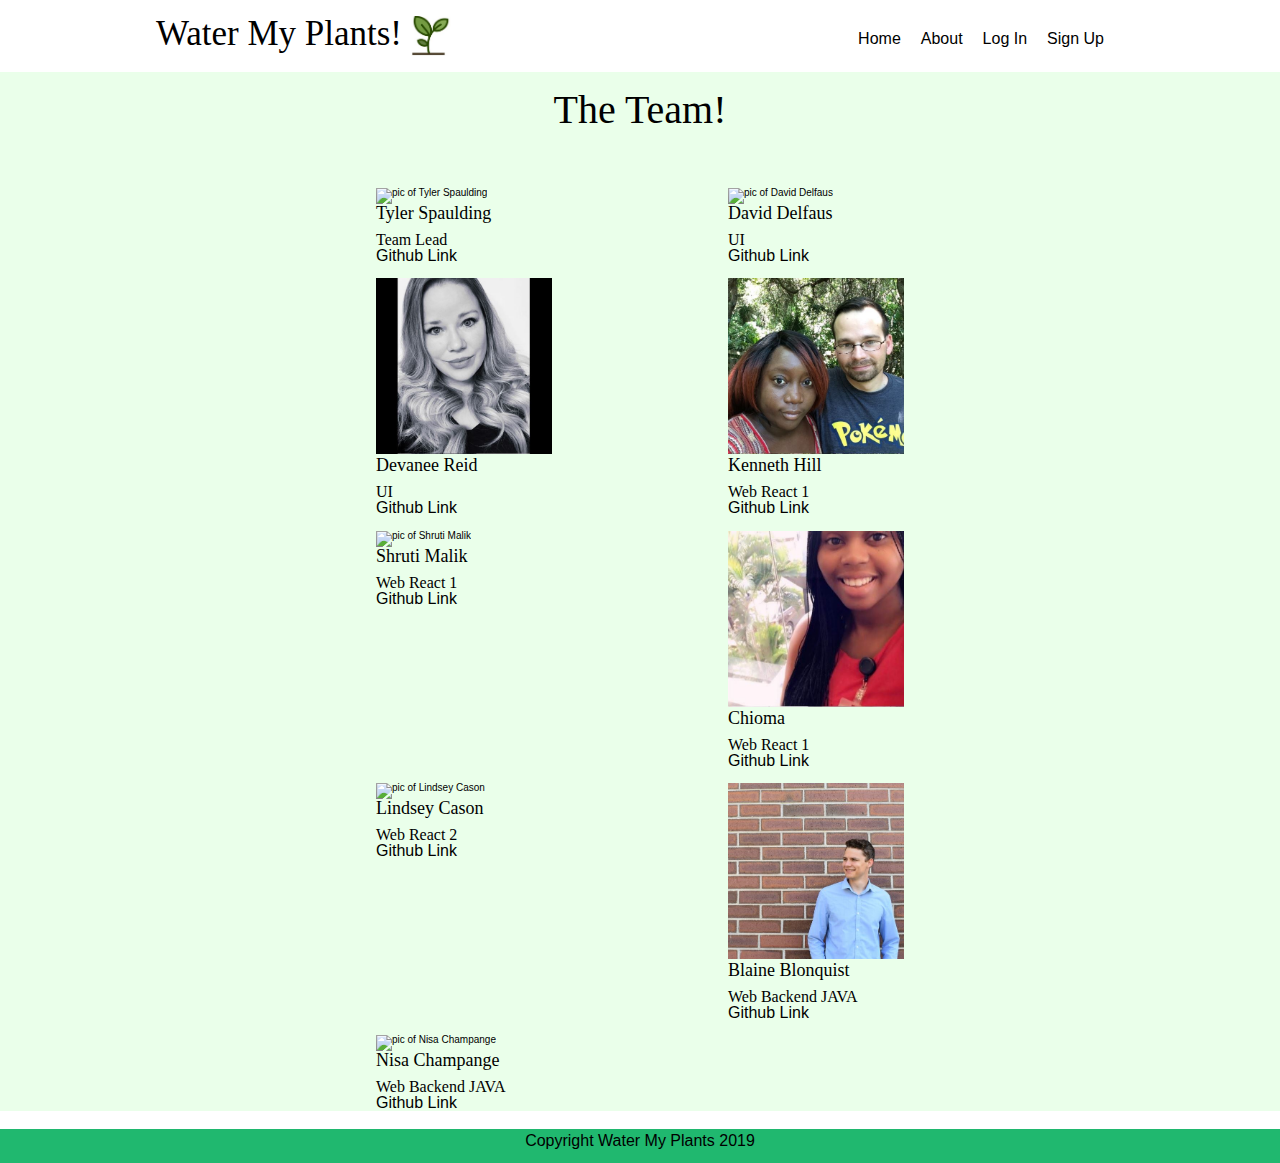
==== about.html @ 7118e5a4 "updated pics for everybody'" ====
<!doctype html>

<html lang="en">
<head>
  <meta name="viewport" content ="width=device-width, initial-scale=1, user-scalable=no"/>

  <title>Water My Plants</title>
  <link href="css/index.css" rel="stylesheet">
  <link href="https://stackpath.bootstrapcdn.com/font-awesome/4.7.0/css/font-awesome.min.css" rel="stylesheet" integrity="sha384-wvfXpqpZZVQGK6TAh5PVlGOfQNHSoD2xbE+QkPxCAFlNEevoEH3Sl0sibVcOQVnN" crossorigin="anonymous">

  <!--[if lt IE 9]>
    <script src="https://cdnjs.cloudflare.com/ajax/libs/html5shiv/3.7.3/html5shiv.js"></script>
  <![endif]-->
</head>

<body>
    
        <header>
         
          
            <nav>
         
                <ul class = "menu">
                    <div class = "title">
                    <h1>Water My Plants!</h1>
                    <img class = "logo" src="imgs\logo.jpg" alt="logo">
                    </div>
                    <div class = "nav-items">
                    <li class="item"><a href="index.html">Home</a></li>
                    <li class="item"><a href="about.html">About</a></li>
                    <li class="item button"><a href="#">Log In</a></li>
                    <li class="item button secondary"><a href="#">Sign Up</a></li>
                    <!-- <li class="toggle"><a href="#"><i class="fas fa-bars"></i></a></li> -->
                    </div>
    
                </ul>
            </nav>
         </header>

         <div class = "background">
        <div class = "container about">
        
        <section class = "top-content">

            <h1>The Team!</h1>

        </section>
                
        <section class = "team-content">
               
            <div class = "member">
                <img class = "tyler member-img" src="https://avatars0.githubusercontent.com/u/45692071?s=460&v=4" alt="pic of Tyler Spaulding">
                <div class = "about-text">
                <h2>Tyler Spaulding </h2>
                <h3>Team Lead</h3>
                <a href="https://github.com/NightlyD3V">Github Link</a>
                
            </div>
            </div>


            <div class = "member">
                <img class = "david member-img" src="https://avatars3.githubusercontent.com/u/54642054?s=460&v=4" alt="pic of David Delfaus">
                <div class = "about-text">
                <h2>David Delfaus</h2>
                <h3>UI</h3>
                <a href="https://github.com/ddelfaus">Github Link</a>
                
            </div>
            </div>


            <div class = "member">
                <img class = "devanee member-img" src="imgs\DevaneeReid.jpg" alt="pic of Devanee Reid">
                <div class = "about-text">
                <h2>Devanee Reid</h2>
                <h3>UI</h3>
                <a href="https://github.com/devaneereid">Github Link</a>
                
            </div>
            </div>

            <div class = "member">
                <img class = "kenneth member-img" src="imgs\kennethhill.jpg" alt="pic of Kenneth Hill">
                <div class = "about-text">
                <h2>Kenneth Hill</h2>
                <h3>Web React 1</h3>
                <a href="https://github.com/KennethDyerHill">Github Link</a>
                
            </div>
            </div>
           
            <div class = "member">
                <img class = "shruti member-img" src="https://avatars1.githubusercontent.com/u/53457204?s=460&v=4" alt="pic of Shruti Malik">
                <div class = "about-text">
                <h2>Shruti Malik</h2>
                <h3>Web React 1</h3>
                <a href="https://github.com/ShrutiMalik123">Github Link</a>
                
            </div>
            </div>

            <div class = "member">
                <img class = "chioma member-img" src="imgs\chioma.jpg" alt="pic of Chioma">
                <div class = "about-text">
                <h2>Chioma</h2>
                <h3>Web React 1</h3>
                <a href="https://github.com/ofega">Github Link</a>
            </div>
            </div>

            <div class = "member">
                <img class = "lindsey member-img" src="https://avatars3.githubusercontent.com/u/29295649?s=460&v=4" alt="pic of Lindsey Cason">
                <div class = "about-text">
                <h2>Lindsey Cason</h2>
                <h3>Web React 2</h3>
                <a href="https://github.com/LindseyCason">Github Link</a>
                
    
            </div>
            </div>

            <div class = "member">
                <img class = "blaine member-img" src="imgs\blaine.jpg" alt="pic of Blaine Blonquist">
                <div class = "about-text">
                <h2>Blaine Blonquist</h2>
                <h3>Web Backend JAVA</h3>
                <a href="https://github.com/bquizza5">Github Link</a>
                
            </div>
        </div>

            <div class = "member">
                <img class = "nisa member-img" src="https://avatars3.githubusercontent.com/u/50988313?s=460&v=4" alt="pic of Nisa Champange">
                <div class = "about-text">
                <h2>Nisa Champange</h2>
                <h3>Web Backend JAVA</h3>
                <a href="https://github.com/nisaChampagne">Github Link</a>
                
            </div>
        </div>


        </section>

     </div>

  </div>

  <footer class = "about-footer">
        <p>Copyright Water My Plants 2019</p>
      </footer>
---- css/index.css ----
/* http://meyerweb.com/eric/tools/css/reset/ 
   v2.0 | 20110126
   License: none (public domain)
*/
html,
body,
div,
span,
applet,
object,
iframe,
h1,
h2,
h3,
h4,
h5,
h6,
p,
blockquote,
pre,
a,
abbr,
acronym,
address,
big,
cite,
code,
del,
dfn,
em,
img,
ins,
kbd,
q,
s,
samp,
small,
strike,
strong,
sub,
sup,
tt,
var,
b,
u,
i,
center,
dl,
dt,
dd,
ol,
ul,
li,
fieldset,
form,
label,
legend,
table,
caption,
tbody,
tfoot,
thead,
tr,
th,
td,
article,
aside,
canvas,
details,
embed,
figure,
figcaption,
footer,
header,
hgroup,
menu,
nav,
output,
ruby,
section,
summary,
time,
mark,
audio,
video {
  margin: 0;
  padding: 0;
  border: 0;
  font-size: 100%;
  font: inherit;
  vertical-align: baseline;
}
/* HTML5 display-role reset for older browsers */
article,
aside,
details,
figcaption,
figure,
footer,
header,
hgroup,
menu,
nav,
section {
  display: block;
}
body {
  line-height: 1;
}
ol,
ul {
  list-style: none;
}
blockquote,
q {
  quotes: none;
}
blockquote:before,
blockquote:after,
q:before,
q:after {
  content: '';
  content: none;
}
table {
  border-collapse: collapse;
  border-spacing: 0;
}
* {
  box-sizing: border-box;
}
html {
  font-size: 62.5%;
}
html,
body {
  font-family: 'Roboto', sans-serif;
}
h1,
h2,
h3,
h4,
h5 {
  font-family: 'Indie Flower', cursive;
}
h1 {
  font-size: 4rem;
}
h2 {
  font-size: 3.2rem;
  padding-bottom: 10px;
}
h4 {
  font-size: 2.5rem;
  padding-bottom: 10px;
}
p {
  line-height: 1.5;
  font-size: 1.6rem;
  padding-bottom: 10px;
}
img {
  max-width: 100%;
  height: auto;
}
.container {
  max-width: 880px;
  margin: 0 auto;
}
.menu {
  display: flex;
  flex-basis: row;
  padding: 16px;
  max-width: 1000px;
  margin: 0 auto;
}
@media (max-width:800px) {
  .menu {
    display: flex;
    flex-direction: column;
  }
}
@media (max-width:500px) {
  .menu {
    display: flex;
    flex-direction: column;
  }
}
.menu .title {
  display: flex;
  flex-direction: row;
}
@media (max-width:800px) {
  .menu .title {
    display: flex;
    justify-content: center;
  }
}
.menu h1 {
  font-size: 3.5rem;
  white-space: nowrap;
}
.menu .logo {
  width: 40px;
  margin-left: 3%;
}
.menu .nav-items {
  display: flex;
  flex-direction: row;
  margin-left: auto;
  white-space: nowrap;
  justify-content: space-evenly;
  text-decoration: none;
  margin-top: 1.5%;
  font-size: 1.6rem;
}
@media (max-width:800px) {
  .menu .nav-items {
    display: flex;
    margin-left: 0;
  }
}
@media (max-width:500px) {
  .menu .nav-items {
    display: flex;
    flex-direction: column;
    font-size: 2.5rem;
    align-items: center;
  }
}
.menu a {
  margin-right: 20px;
  text-decoration: none;
  color: black;
}
@media (max-width:500px) {
  .menu .item {
    margin: 5% 0;
  }
}
.background {
  background: #EAFFEA;
}
.home .water-img {
  width: 100%;
  height: 400px;
  margin-bottom: 4%;
}
.home .intro h1 {
  margin-bottom: 2%;
}
.home .intro p {
  margin-bottom: 2%;
}
@media (max-width:800px) {
  .home .intro {
    width: 90%;
    margin-left: 5%;
  }
}
.home .feature {
  display: flex;
  flex-wrap: wrap;
  justify-content: space-between;
  margin-bottom: 4%;
}
@media (max-width:800px) {
  .home .feature {
    width: 90%;
    margin-left: 5%;
  }
}
@media (max-width:500px) {
  .home .feature {
    display: flex;
    flex-direction: column-reverse;
    margin-left: 10%;
  }
}
.home .feature .text-content {
  width: 48%;
}
@media (max-width:500px) {
  .home .feature .text-content {
    width: 100%;
    margin-top: 4%;
  }
}
@media (max-width:500px) {
  .home .reverse {
    display: flex;
    flex-direction: column;
  }
}
.bottom-content {
  background: #20B86F;
  display: flex;
  flex-direction: column;
  align-content: center;
}
.bottom-content h1 {
  display: flex;
  flex-direction: column;
  align-items: center;
  padding-top: 2%;
}
.bottom-content .bottom-button {
  display: block;
  background-color: #0A2342;
  margin: 0 1% 2%;
  cursor: pointer;
  width: 400px;
  height: 45px;
  font-size: 2rem;
  border-radius: 10px;
  color: white;
  padding: 3.5% 0;
  display: flex;
  flex-direction: row;
  align-self: center;
  align-content: center;
  text-align: center;
  align-items: center;
  justify-content: center;
  margin-top: 2%;
}
.bottom-content .bottom-button:hover {
  background: white;
  color: #0A2342;
}
.feature-img {
  width: 50%;
  height: 50%;
}
@media (max-width:500px) {
  .feature-img {
    width: 90%;
  }
}
footer {
  background: #20B86F;
  display: flex;
  flex-direction: column;
  align-items: center;
}
.about .top-content h1 {
  text-align: center;
  padding-top: 2%;
}
.about .team-content {
  display: flex;
  flex-wrap: wrap;
  margin-top: 5%;
  margin-left: 20%;
  margin-bottom: 2%;
}
@media (max-width:500px) {
  .about .team-content {
    display: flex;
    flex-direction: column;
    margin-left: 20%;
  }
}
.about .team-content .member {
  width: 50%;
  margin-top: 2%;
}
@media (max-width:500px) {
  .about .team-content .member {
    width: 150%;
  }
}
.about .team-content .member .about-text h2 {
  font-size: 1.8rem;
}
.about .team-content .member .about-text h3 {
  font-size: 1.6rem;
}
.about .team-content .member .about-text a {
  text-decoration: none;
  color: black;
  font-size: 1.6rem;
}
.member-img {
  width: 50%;
}
.about-footer {
  height: 30%;
}
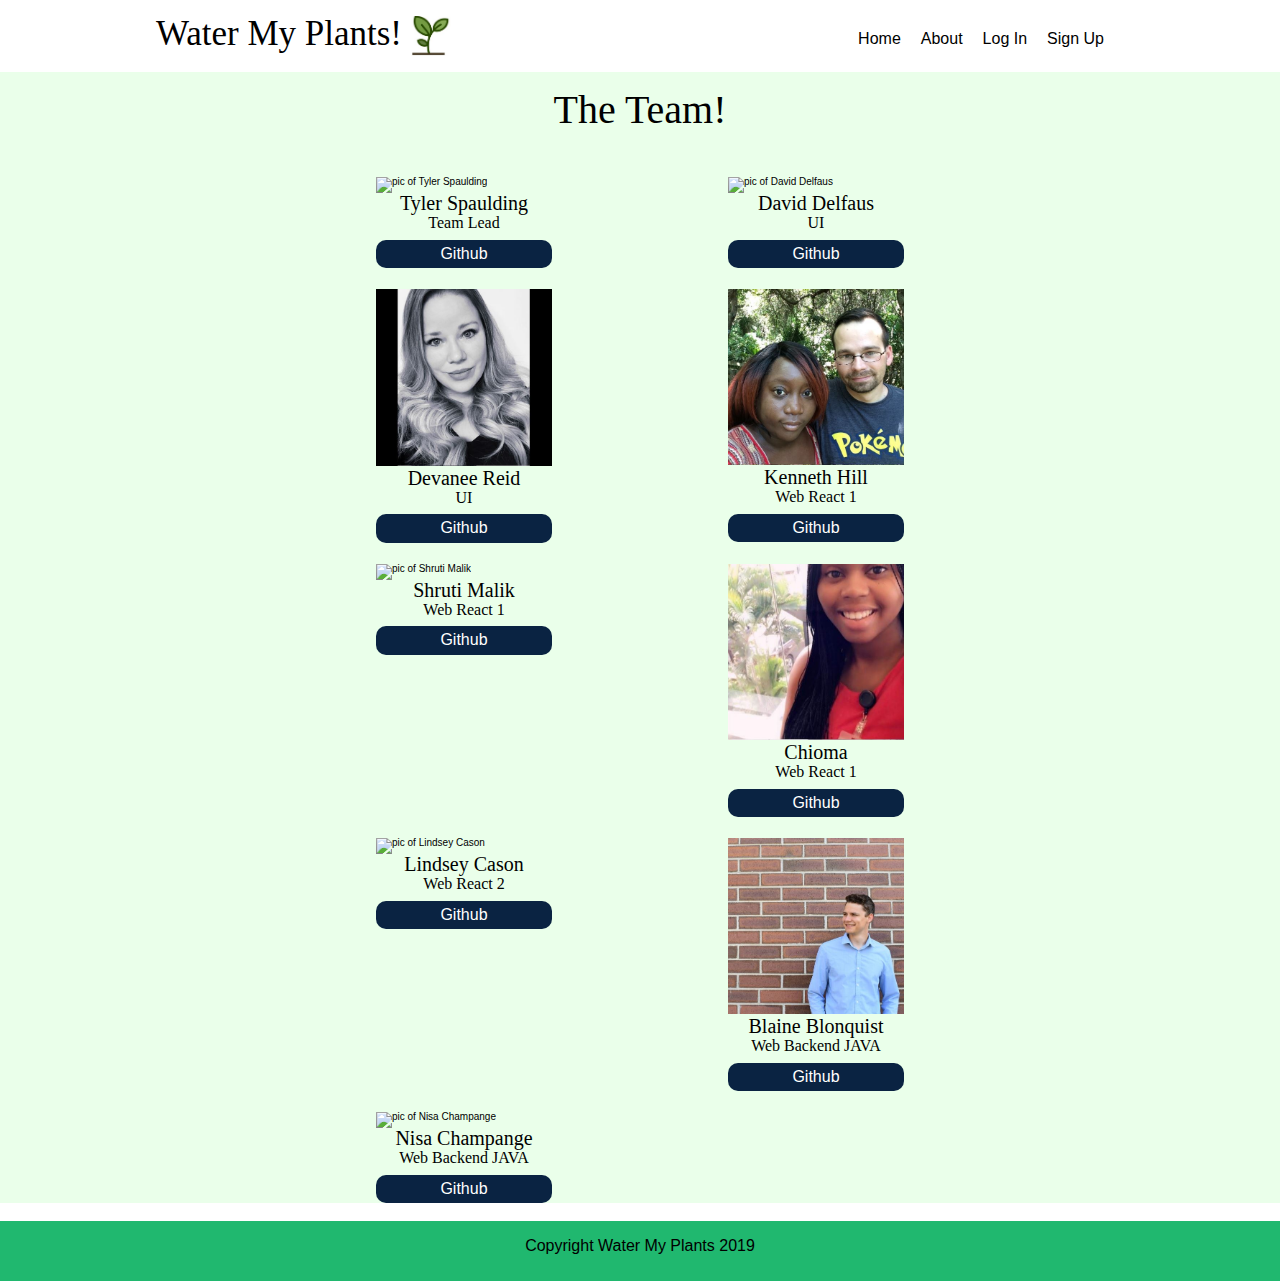
==== commit e2ead337: "added buttons for github and updated some text on the home page" ====
--- a/about.html
+++ b/about.html
@@ -16,10 +16,7 @@
 <body>
     
         <header>
-         
-          
             <nav>
-         
                 <ul class = "menu">
                     <div class = "title">
                     <h1>Water My Plants!</h1>
@@ -53,7 +50,7 @@
                 <div class = "about-text">
                 <h2>Tyler Spaulding </h2>
                 <h3>Team Lead</h3>
-                <a href="https://github.com/NightlyD3V">Github Link</a>
+                <a href="https://github.com/NightlyD3V">Github</a>
                 
             </div>
             </div>
@@ -64,7 +61,7 @@
                 <div class = "about-text">
                 <h2>David Delfaus</h2>
                 <h3>UI</h3>
-                <a href="https://github.com/ddelfaus">Github Link</a>
+                <a href="https://github.com/ddelfaus">Github</a>
                 
             </div>
             </div>
@@ -75,7 +72,7 @@
                 <div class = "about-text">
                 <h2>Devanee Reid</h2>
                 <h3>UI</h3>
-                <a href="https://github.com/devaneereid">Github Link</a>
+                <a href="https://github.com/devaneereid">Github</a>
                 
             </div>
             </div>
@@ -85,7 +82,7 @@
                 <div class = "about-text">
                 <h2>Kenneth Hill</h2>
                 <h3>Web React 1</h3>
-                <a href="https://github.com/KennethDyerHill">Github Link</a>
+                <a href="https://github.com/KennethDyerHill">Github</a>
                 
             </div>
             </div>
@@ -95,7 +92,7 @@
                 <div class = "about-text">
                 <h2>Shruti Malik</h2>
                 <h3>Web React 1</h3>
-                <a href="https://github.com/ShrutiMalik123">Github Link</a>
+                <a href="https://github.com/ShrutiMalik123">Github</a>
                 
             </div>
             </div>
@@ -105,7 +102,7 @@
                 <div class = "about-text">
                 <h2>Chioma</h2>
                 <h3>Web React 1</h3>
-                <a href="https://github.com/ofega">Github Link</a>
+                <a href="https://github.com/ofega">Github</a>
             </div>
             </div>
 
@@ -114,7 +111,7 @@
                 <div class = "about-text">
                 <h2>Lindsey Cason</h2>
                 <h3>Web React 2</h3>
-                <a href="https://github.com/LindseyCason">Github Link</a>
+                <a href="https://github.com/LindseyCason">Github</a>
                 
     
             </div>
@@ -125,7 +122,7 @@
                 <div class = "about-text">
                 <h2>Blaine Blonquist</h2>
                 <h3>Web Backend JAVA</h3>
-                <a href="https://github.com/bquizza5">Github Link</a>
+                <a href="https://github.com/bquizza5">Github</a>
                 
             </div>
         </div>
@@ -135,7 +132,7 @@
                 <div class = "about-text">
                 <h2>Nisa Champange</h2>
                 <h3>Web Backend JAVA</h3>
-                <a href="https://github.com/nisaChampagne">Github Link</a>
+                <a href="https://github.com/nisaChampagne">Github</a>
                 
             </div>
         </div>
--- a/css/index.css
+++ b/css/index.css
@@ -350,7 +350,7 @@
 .about .team-content {
   display: flex;
   flex-wrap: wrap;
-  margin-top: 5%;
+  margin-top: 3%;
   margin-left: 20%;
   margin-bottom: 2%;
 }
@@ -363,27 +363,50 @@
 }
 .about .team-content .member {
   width: 50%;
-  margin-top: 2%;
+  margin-top: 3%;
 }
 @media (max-width:500px) {
   .about .team-content .member {
     width: 150%;
   }
 }
+.about .team-content .member .about-text {
+  text-align: center;
+  margin-right: 50%;
+}
 .about .team-content .member .about-text h2 {
-  font-size: 1.8rem;
+  font-size: 2rem;
+  margin-bottom: 0;
+  padding-bottom: 0;
+  margin-bottom: 1%;
+  white-space: nowrap;
 }
 .about .team-content .member .about-text h3 {
   font-size: 1.6rem;
+  margin-bottom: 5%;
 }
 .about .team-content .member .about-text a {
   text-decoration: none;
   color: black;
+  display: block;
+  background-color: #0A2342;
+  cursor: pointer;
+  width: 100%;
+  height: 20%;
   font-size: 1.6rem;
+  border-radius: 10px;
+  color: white;
+  text-align: center;
+  padding: 3.5% 0;
+}
+.about .team-content .member .about-text a:hover {
+  background: white;
+  color: #0A2342;
 }
 .member-img {
   width: 50%;
 }
 .about-footer {
-  height: 30%;
-}
+  height: 60px;
+  padding: 1%;
+}
